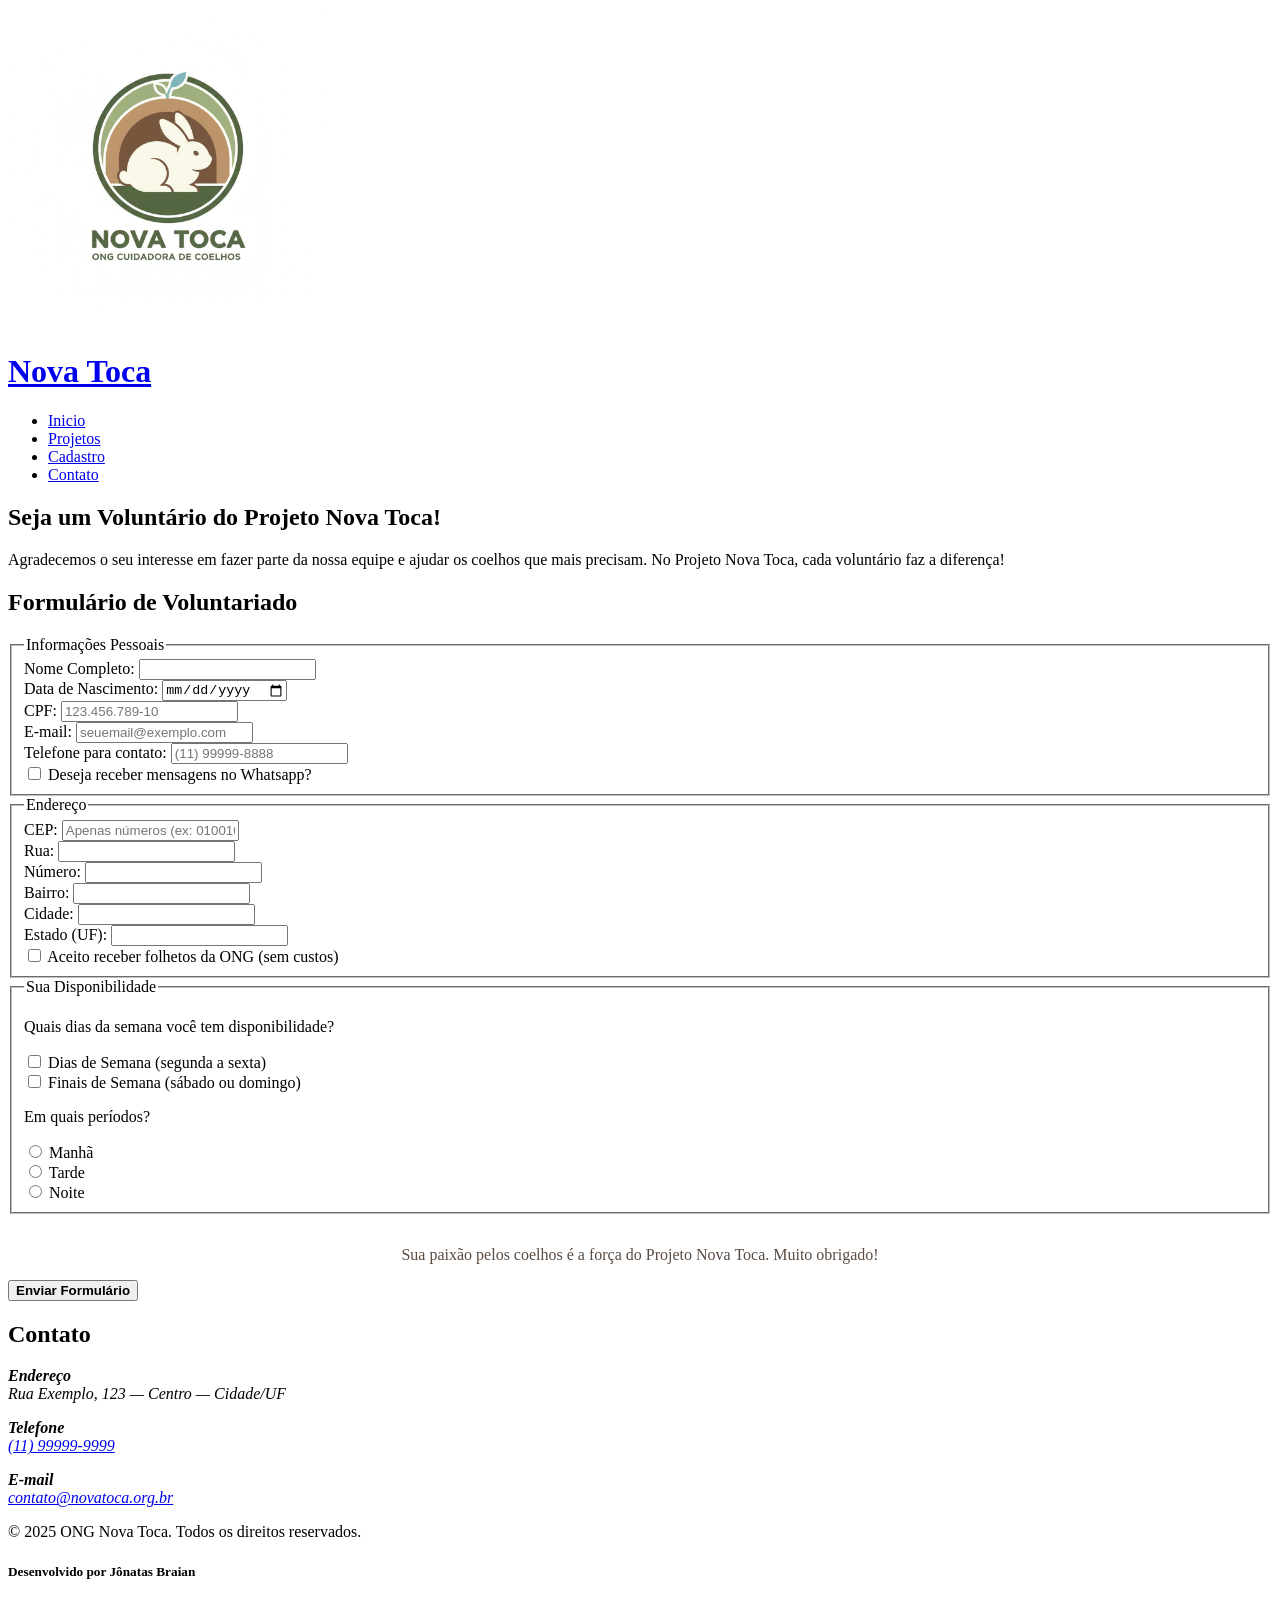
==== cadastro.html @ b6012e09 "nova-toca-0.1" ====
<!DOCTYPE html>
<html lang="pt-BR">
<head>
    <meta charset="UTF-8">
    <meta name="viewport" content="width=device-width, initial-scale=1.0">
    <title>Formulário de Voluntariado - Projeto Nova Toca</title>    
</head>
<body>

    <header>
        <div class="logo-group">
            <img src="imagens/logo.jpeg" alt="Logotipo do Projeto Nova Toca" width="320">
            <a href="index.html">
                 <h1>Nova Toca</h1>
            </a>
        </div>
        <nav>
            <ul>
                <li><a href="index.html">Inicio</a></li>
                <li><a href="projetos.html">Projetos</a></li> 
                <li><a href="cadastro.html">Cadastro</a></li> 
                <li><a href="#contato">Contato</a></li>
            </ul>
        </nav>
    </header>

    <main>
        
        <!-- Seção Herói -->
        <section class="hero-section">
            <h2>Seja um Voluntário do Projeto Nova Toca!</h2>
            <p>Agradecemos o seu interesse em fazer parte da nossa equipe e ajudar os coelhos que mais precisam. No Projeto Nova Toca, cada voluntário faz a diferença!</p>
        </section>

        <div class="container">
            <!-- Seção do Formulário -->
            <section>
                <h2>Formulário de Voluntariado</h2> <!-- Heading adicionado -->
                <form action="#" method="post" id="volunteer-form">
                    
                    <!-- Feedback visual para o usuário -->
                    <div id="message-container"></div>

                    <fieldset>
                        <legend>Informações Pessoais</legend>
                        
                        <div class="form-group">
                            <label for="nome">Nome Completo:</label>
                            <input type="text" id="nome" name="Nomecompleto" required>
                        </div>
                            
                        <div class="form-group">
                            <label for="nascimento">Data de Nascimento:</label>
                            <input type="date" id="nascimento" name="data_de_nascimento" required>
                        </div>

                        <div class="form-group">
                            <label for="cpf">CPF:</label>
                            <input type="text" id="cpf" name="cpf" pattern="\d{3}\.\d{3}\.\d{3}-\d{2}" placeholder="123.456.789-10" required>
                        </div>

                        <div class="form-group">
                            <label for="email">E-mail:</label>
                            <input type="email" id="email" name="email" placeholder="seuemail@exemplo.com" required>
                        </div>

                        <div class="form-group">
                            <label for="tel">Telefone para contato:</label>
                            <input type="tel" id="tel" name="telefone" placeholder="(11) 99999-8888" required>
                        </div>
                        
                        <div class="checkbox-group">
                            <input type="checkbox" id="whatsapp" name="whatsapp" value="sim">
                            <label for="whatsapp">Deseja receber mensagens no Whatsapp?</label>
                        </div>
                    </fieldset>

                    <fieldset>
                        <legend>Endereço</legend>
                        
                        <div class="form-group">
                            <label for="cep">CEP:</label>
                            <input type="text" id="cep" name="cep" placeholder="Apenas números (ex: 01001000)" required maxlength="8" autocomplete="postal-code">
                        </div>

                        <div class="form-group">
                            <label for="logradouro">Rua:</label>
                            <input type="text" id="logradouro" name="logradouro" required>
                        </div>

                        <div class="form-group">
                            <label for="numero">Número:</label>
                            <input type="text" name="numero" id="numero" required>
                        </div>
                        
                        <div class="form-group">
                            <label for="bairro">Bairro:</label>
                            <input type="text" name="bairro" id="bairro" required>
                        </div>
                        
                        <div class="form-group">
                            <label for="cidade">Cidade:</label>
                            <input type="text" name="cidade" id="cidade" required>
                        </div>
                        
                        <div class="form-group">
                            <label for="uf">Estado (UF):</label>
                            <input type="text" name="estado" id="uf" required maxlength="2">
                        </div>
                        
                        <div class="checkbox-group">
                            <input type="checkbox" id="folhetos" name="folhetos" value="sim">
                            <label for="folhetos">Aceito receber folhetos da ONG (sem custos)</label>
                        </div>
                    </fieldset>

                    <fieldset>
                        <legend>Sua Disponibilidade</legend>
                        
                        <p class="form-instructions">Quais dias da semana você tem disponibilidade?</p>
                        <div class="checkbox-group">
                            <input type="checkbox" id="diasdasemana" name="Disponibilidade_dias[]" value="dias_dasemana">
                            <label for="diasdasemana">Dias de Semana (segunda a sexta)</label>
                        </div>
                        <div class="checkbox-group">
                            <input type="checkbox" id="finaisdesemana" name="Disponibilidade_dias[]" value="finais_desemana">
                            <label for="finaisdesemana">Finais de Semana (sábado ou domingo)</label>
                        </div>

                        <p class="form-instructions top-margin">Em quais períodos?</p>
                        <div class="checkbox-group">
                            <input type="radio" id="manha" name="periodo" value="manha">
                            <label for="manha">Manhã</label>
                        </div>
                        <div class="checkbox-group">
                            <input type="radio" id="tarde" name="periodo" value="tarde">
                            <label for="tarde">Tarde</label>
                        </div>
                        <div class="checkbox-group">
                            <input type="radio" id="noite" name="periodo" value="noite">
                            <label for="noite">Noite</label>
                        </div>
                    </fieldset>
                    
                    <p style="text-align: center; margin-top: 2rem; color: #5a4c42; font-weight: 500;">
                        Sua paixão pelos coelhos é a força do Projeto Nova Toca. Muito obrigado!
                    </p>

                    <button type="submit" class="cta-button full-width"><strong>Enviar Formulário</strong></button>
                </form>
            </section>
        </div><!-- Fim do .container -->
    </main>

    <footer id="contato">
        <h2>Contato</h2>
        <address class="contact-grid">
            <p><strong>Endereço</strong><br>Rua Exemplo, 123 — Centro — Cidade/UF</p>
            <p><strong>Telefone</strong><br><a href="tel:+5511999999999">(11) 99999-9999</a></p>
            <p><strong>E-mail</strong><br><a href="mailto:contato@novatoca.org.br">contato@novatoca.org.br</a></p>
        </address>
        <div class="footer-bottom">
            <p>&copy; 2025 ONG Nova Toca. Todos os direitos reservados.</p>
            <h5>Desenvolvido por Jônatas Braian</h5>
        </div>
    </footer>
    
    <script>
        document.addEventListener('DOMContentLoaded', () => {
            
            // --- 1. Script de Auto-preenchimento do CEP ---
            const cepInput = document.getElementById('cep');
            if (cepInput) {
                cepInput.addEventListener('keyup', (e) => {
                    const cep = e.target.value.replace(/\D/g, '');
                    if (cep.length === 8) {
                        fetch(`https://viacep.com.br/ws/${cep}/json/`)
                            .then(response => response.json())
                            .then(data => {
                                if (!data.erro) {
                                    document.getElementById('logradouro').value = data.logradouro;
                                    document.getElementById('bairro').value = data.bairro;
                                    document.getElementById('cidade').value = data.localidade;
                                    document.getElementById('uf').value = data.uf;
                                    document.getElementById('numero').focus();
                                } else {
                                    console.log('CEP não encontrado.');
                                    document.getElementById('logradouro').value = "";
                                    document.getElementById('bairro').value = "";
                                    document.getElementById('cidade').value = "";
                                    document.getElementById('uf').value = "";
                                }
                            })
                            .catch(error => console.error('Erro ao buscar CEP:', error));
                    }
                });
            }

            // --- 2. Script de Validação de Formulário ---
            const form = document.getElementById('volunteer-form');
            const messageContainer = document.getElementById('message-container');
            
            if (form) {
                form.addEventListener('submit', (e) => {
                    e.preventDefault();
                    messageContainer.className = '';
                    messageContainer.textContent = '';
                    
                    if (form.checkValidity()) {
                        messageContainer.className = 'success';
                        messageContainer.textContent = 'Formulário enviado com sucesso! Entraremos em contato em breve.';
                        form.reset();
                        messageContainer.scrollIntoView({ behavior: 'smooth' });
                    } else {
                        messageContainer.className = 'error';
                        messageContainer.textContent = 'Por favor, preencha todos os campos obrigatórios corretamente.';
                        const firstInvalidField = form.querySelector(':invalid');
                        if (firstInvalidField) firstInvalidField.focus();
                    }
                });
            }
            
        });
    </script>
    
</body>
</html>
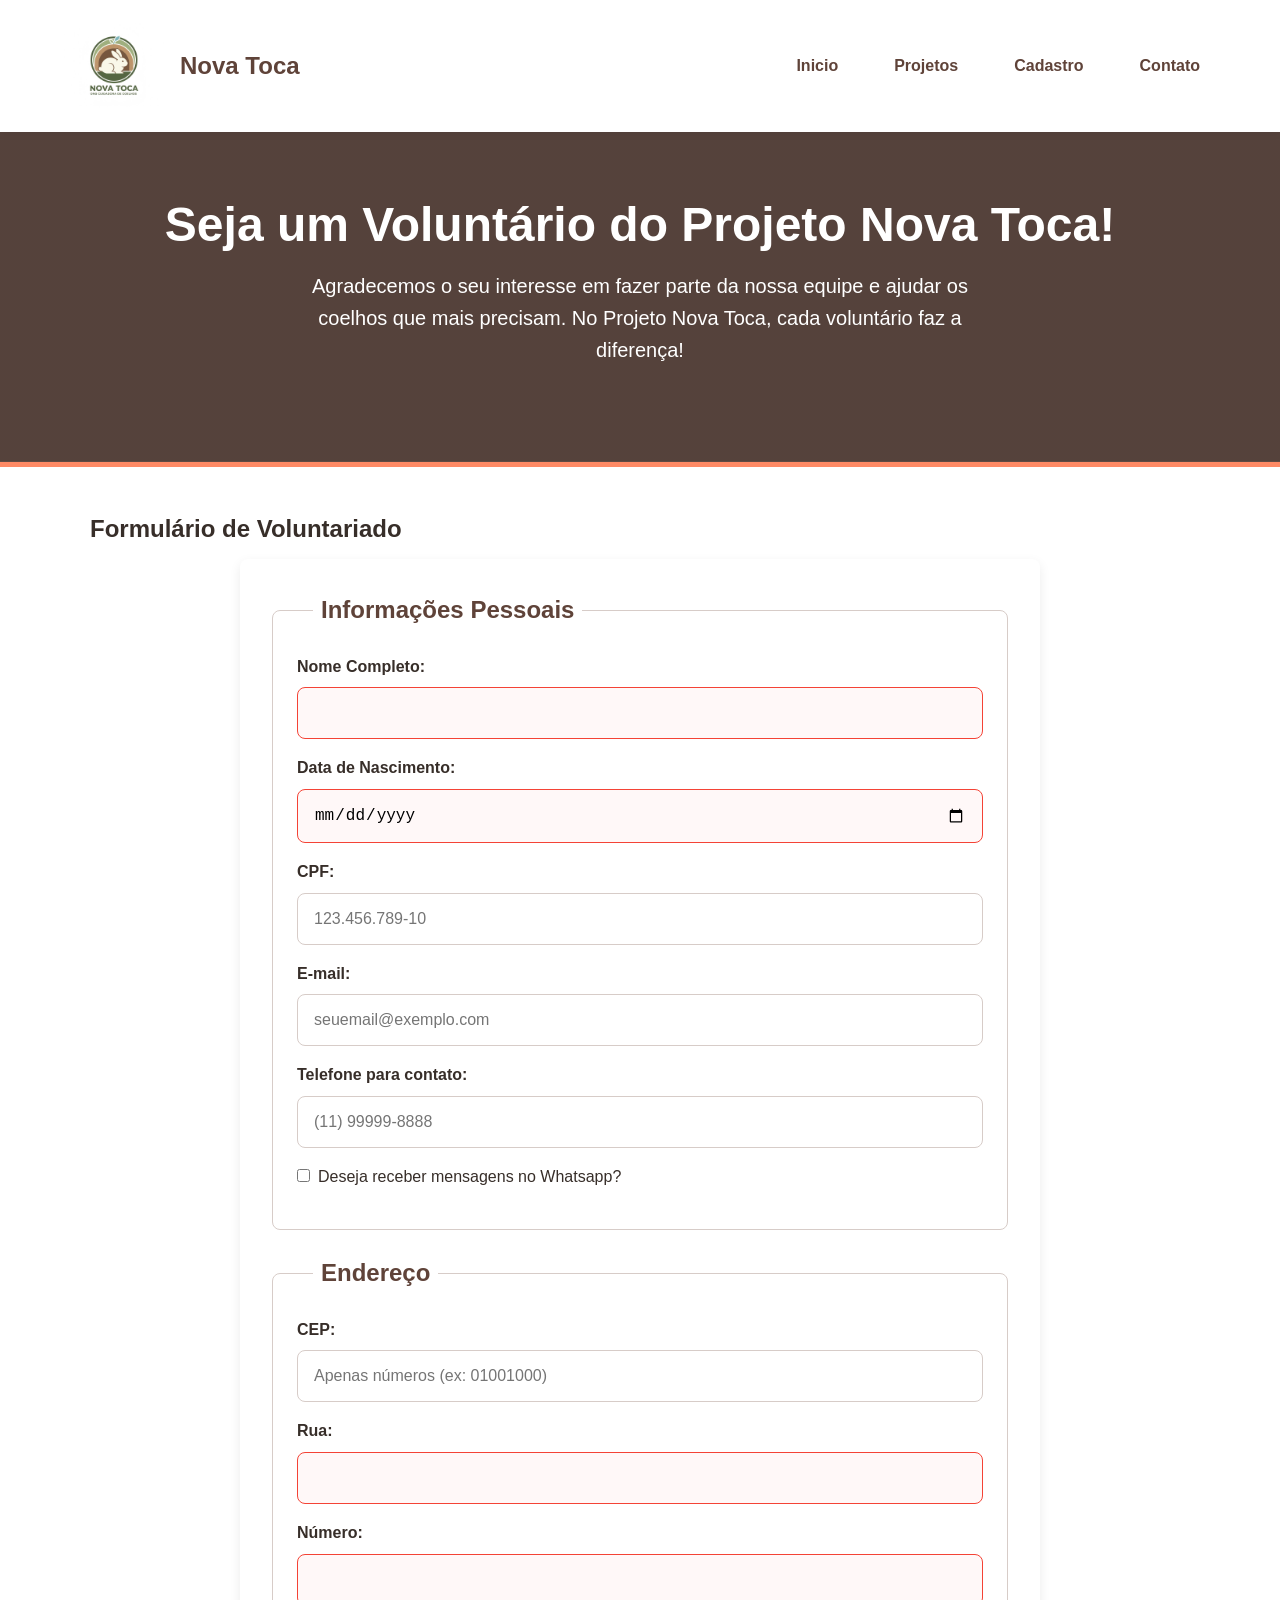
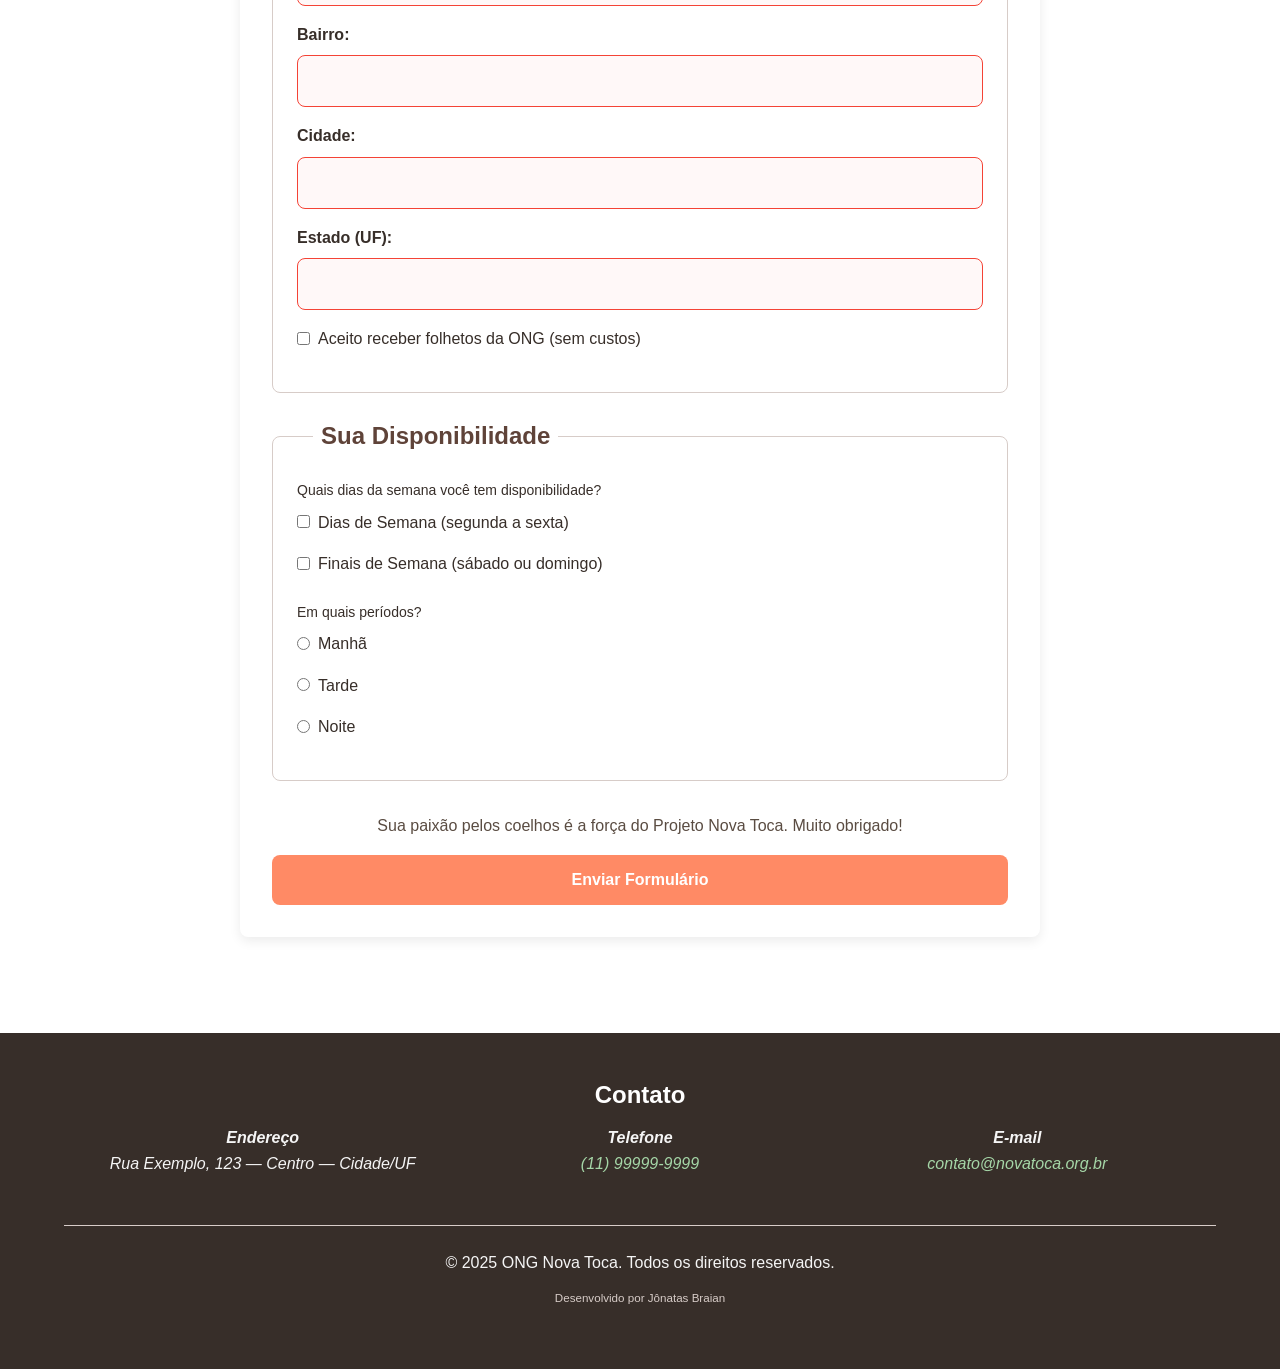
==== commit 80c2911d: "nova-toca2-0.2" ====
--- a/cadastro.html
+++ b/cadastro.html
@@ -1,6 +1,12 @@
 <!DOCTYPE html>
 <html lang="pt-BR">
 <head>
+   
+    <meta charset="UTF-8">
+    <meta name="viewport" content="width=device-width, initial-scale=1.0">
+    <title>Sua Página - Projeto Nova Toca</title> 
+    
+    <link rel="stylesheet" href="css/styler.css">
     <meta charset="UTF-8">
     <meta name="viewport" content="width=device-width, initial-scale=1.0">
     <title>Formulário de Voluntariado - Projeto Nova Toca</title>    
@@ -165,63 +171,6 @@
         </div>
     </footer>
     
-    <script>
-        document.addEventListener('DOMContentLoaded', () => {
-            
-            // --- 1. Script de Auto-preenchimento do CEP ---
-            const cepInput = document.getElementById('cep');
-            if (cepInput) {
-                cepInput.addEventListener('keyup', (e) => {
-                    const cep = e.target.value.replace(/\D/g, '');
-                    if (cep.length === 8) {
-                        fetch(`https://viacep.com.br/ws/${cep}/json/`)
-                            .then(response => response.json())
-                            .then(data => {
-                                if (!data.erro) {
-                                    document.getElementById('logradouro').value = data.logradouro;
-                                    document.getElementById('bairro').value = data.bairro;
-                                    document.getElementById('cidade').value = data.localidade;
-                                    document.getElementById('uf').value = data.uf;
-                                    document.getElementById('numero').focus();
-                                } else {
-                                    console.log('CEP não encontrado.');
-                                    document.getElementById('logradouro').value = "";
-                                    document.getElementById('bairro').value = "";
-                                    document.getElementById('cidade').value = "";
-                                    document.getElementById('uf').value = "";
-                                }
-                            })
-                            .catch(error => console.error('Erro ao buscar CEP:', error));
-                    }
-                });
-            }
-
-            // --- 2. Script de Validação de Formulário ---
-            const form = document.getElementById('volunteer-form');
-            const messageContainer = document.getElementById('message-container');
-            
-            if (form) {
-                form.addEventListener('submit', (e) => {
-                    e.preventDefault();
-                    messageContainer.className = '';
-                    messageContainer.textContent = '';
-                    
-                    if (form.checkValidity()) {
-                        messageContainer.className = 'success';
-                        messageContainer.textContent = 'Formulário enviado com sucesso! Entraremos em contato em breve.';
-                        form.reset();
-                        messageContainer.scrollIntoView({ behavior: 'smooth' });
-                    } else {
-                        messageContainer.className = 'error';
-                        messageContainer.textContent = 'Por favor, preencha todos os campos obrigatórios corretamente.';
-                        const firstInvalidField = form.querySelector(':invalid');
-                        if (firstInvalidField) firstInvalidField.focus();
-                    }
-                });
-            }
-            
-        });
-    </script>
-    
+   
 </body>
 </html>
--- a/css/styler.css
+++ b/css/styler.css
@@ -0,0 +1,581 @@
+/*
+ * === STYLER.CSS - PROJETO NOVA TOCA ===
+ *
+ * 1. Reset e Globais
+ * 2. Design System (Variáveis)
+ * 3. Estrutura e Layout (Grid/Flex)
+ * 4. Header e Navegação (Menu Hambúrguer)
+ * 5. Componentes (Botões, Cards, Hero)
+ * 6. Estilos de Formulário
+ * 7. Estilos do Rodapé
+ * 8. Media Queries (Responsividade)
+*/
+
+/* --- 1. Reset e Globais --- */
+*,
+*::before,
+*::after {
+    box-sizing: border-box;
+    margin: 0;
+    padding: 0;
+}
+
+html {
+    scroll-behavior: smooth;
+    font-size: 16px; /* Base para 'rem' */
+}
+
+body {
+    font-family: -apple-system, BlinkMacSystemFont, "Segoe UI", Roboto, Helvetica, Arial, sans-serif;
+    background-color: var(--color-neutral-lightest);
+    color: var(--color-neutral-dark);
+    line-height: 1.6;
+    display: flex;
+    flex-direction: column;
+    min-height: 100vh;
+}
+
+main {
+    flex-grow: 1; /* Garante que o main ocupe o espaço e empurre o footer para baixo */
+}
+
+img {
+    max-width: 100%;
+    height: auto;
+    display: block;
+}
+
+a {
+    color: var(--color-primary-dark);
+    text-decoration: none;
+}
+
+a:hover {
+    text-decoration: underline;
+}
+
+h1, h2, h3, h4, h5 {
+    margin-bottom: var(--space-sm);
+    line-height: 1.2;
+    font-weight: 700;
+}
+
+/* --- 2. Design System (Variáveis) --- */
+:root {
+    /* Paleta de Cores (Req: min 8) */
+    --color-primary: #8d6e63;         /* Marrom coelho (principal) */
+    --color-primary-dark: #5f4339;    /* Marrom escuro (textos, links) */
+    --color-primary-light: #be9c91;   /* Marrom claro */
+    --color-secondary: #a5d6a7;       /* Verde claro (natureza) */
+    --color-secondary-dark: #558b2f;  /* Verde escuro */
+    --color-accent: #ff8a65;          /* Laranja (cenoura, CTA) */
+    --color-neutral-dark: #372e29;    /* Quase preto (texto) */
+    --color-neutral-medium: #d7ccc8;  /* Cinza/bege (bordas) */
+    --color-neutral-light: #f5f5f5;   /* Fundo cinza claro */
+    --color-neutral-lightest: #ffffff;/* Fundo branco (cards) */
+    --color-feedback-success: #4caf50;
+    --color-feedback-error: #f44336;
+
+    /* Tipografia (Req: min 5) */
+    --font-size-xs: 0.75rem;   /* 12px */
+    --font-size-sm: 0.875rem;  /* 14px */
+    --font-size-base: 1rem;    /* 16px */
+    --font-size-md: 1.25rem;   /* 20px */
+    --font-size-lg: 1.5rem;    /* 24px */
+    --font-size-xl: 2.25rem;   /* 36px */
+    --font-size-xxl: 3rem;     /* 48px */
+
+    /* Espaçamento Modular (Req: 8, 16, 24, 32, 48, 64) */
+    --space-xs: 0.5rem;    /* 8px */
+    --space-sm: 1rem;      /* 16px */
+    --space-md: 1.5rem;    /* 24px */
+    --space-lg: 2rem;      /* 32px */
+    --space-xl: 3rem;      /* 48px */
+    --space-xxl: 4rem;     /* 64px */
+    
+    /* Outros */
+    --base-border-radius: 8px;
+    --base-box-shadow: 0 4px 12px rgba(0, 0, 0, 0.08);
+    --base-transition: all 0.3s ease-in-out;
+}
+
+/* Hierarquia de Tipografia */
+h1 { font-size: var(--font-size-xl); color: var(--color-primary-dark); }
+h2 { font-size: var(--font-size-lg); color: var(--color-neutral-dark); }
+h3 { font-size: var(--font-size-md); color: var(--color-primary-dark); }
+p { font-size: var(--font-size-base); margin-bottom: var(--space-sm); }
+
+
+/* --- 3. Estrutura e Layout (Grid/Flex) --- */
+/* Classe principal do container */
+.container {
+    width: 90%;
+    max-width: 1100px;
+    margin-left: auto;
+    margin-right: auto;
+    padding-top: var(--space-xl);
+    padding-bottom: var(--space-xl);
+}
+
+/* Sistema de Grid (Req: 12 colunas)
+   Usaremos Grid para os componentes internos em vez de classes de utilidade */
+
+/* Layout do Index */
+.impact-grid {
+    display: grid;
+    /* 12 colunas: cada item ocupa 3 colunas (12/4 = 3) */
+    grid-template-columns: repeat(12, 1fr);
+    gap: var(--space-md);
+}
+
+.impact-item {
+    grid-column: span 3; /* Ocupa 3 das 12 colunas */
+    background: var(--color-neutral-lightest);
+    padding: var(--space-md);
+    border-radius: var(--base-border-radius);
+    text-align: center;
+    box-shadow: var(--base-box-shadow);
+}
+.impact-item h3 {
+    font-size: var(--font-size-xl);
+    color: var(--color-accent);
+}
+
+.work-grid {
+    display: grid;
+    /* 12 colunas: cada item ocupa 4 colunas (12/3 = 4) */
+    grid-template-columns: repeat(12, 1fr);
+    gap: var(--space-md);
+}
+
+.work-card {
+    grid-column: span 4; /* Ocupa 4 das 12 colunas */
+}
+
+/* Layout de Projetos */
+.project-item {
+    margin-bottom: var(--space-xl);
+    background: var(--color-neutral-lightest);
+    padding: var(--space-lg);
+    border-radius: var(--base-border-radius);
+    box-shadow: var(--base-box-shadow);
+}
+
+.project-content {
+    display: grid;
+    /* 12 colunas: img (4) + texto (8) */
+    grid-template-columns: repeat(12, 1fr);
+    gap: var(--space-lg);
+    align-items: center;
+}
+
+.project-content img {
+    grid-column: span 4;
+    border-radius: var(--base-border-radius);
+}
+
+.project-content .project-text {
+    grid-column: span 8;
+}
+
+
+/* --- 4. Header e Navegação (Menu Hambúrguer) --- */
+header {
+    width: 100%;
+    padding: var(--space-sm) 5%;
+    background: var(--color-neutral-lightest);
+    box-shadow: 0 2px 8px rgba(0, 0, 0, 0.05);
+    display: flex; /* Req: Flexbox */
+    justify-content: space-between;
+    align-items: center;
+    position: sticky;
+    top: 0;
+    z-index: 100;
+}
+
+.logo-group {
+    display: flex;
+    align-items: center;
+    gap: var(--space-sm);
+}
+.logo-group img {
+    width: 100px; /* Tamanho reduzido para o header */
+    height: auto;
+}
+.logo-group h1 {
+    font-size: var(--font-size-lg);
+    margin: 0;
+    color: var(--color-primary-dark);
+}
+.logo-group a {
+    text-decoration: none;
+}
+
+header nav ul {
+    display: flex;
+    gap: var(--space-md);
+    list-style: none;
+}
+
+header nav a {
+    font-size: var(--font-size-base);
+    font-weight: 600;
+    color: var(--color-primary-dark);
+    text-decoration: none;
+    padding: var(--space-xs) var(--space-sm);
+    border-radius: var(--base-border-radius);
+    transition: var(--base-transition);
+}
+
+header nav a:hover,
+header nav a.active { /* Classe 'active' pode ser adicionada via JS se desejar */
+    background-color: var(--color-primary-light);
+    color: var(--color-neutral-dark);
+    text-decoration: none;
+}
+
+/* Botão do Menu Hambúrguer (Req) - Inicialmente escondido */
+#menu-toggle {
+    display: none;
+    background: none;
+    border: none;
+    cursor: pointer;
+    font-size: var(--font-size-xl);
+    color: var(--color-primary-dark);
+}
+
+
+/* --- 5. Componentes (Botões, Cards, Hero) --- */
+/* Seção Herói (Comum a todas as páginas) */
+.hero-section {
+    padding: var(--space-xxl) var(--space-lg);
+    /* Imagem de fundo genérica - substitua se tiver uma */
+    background-color: var(--color-primary);
+    background-image: linear-gradient(rgba(0,0,0,0.4), rgba(0,0,0,0.4)), url('https://via.placeholder.com/1500x400.png?text=Imagem+Herói+Coelhos');
+    background-size: cover;
+    background-position: center;
+    color: var(--color-neutral-lightest);
+    text-align: center;
+    border-bottom: 5px solid var(--color-accent);
+}
+.hero-section h2 {
+    font-size: var(--font-size-xxl);
+    color: var(--color-neutral-lightest);
+}
+.hero-section p {
+    font-size: var(--font-size-md);
+    max-width: 700px;
+    margin: 0 auto var(--space-lg) auto;
+}
+
+/* Botões (Req: estados) */
+.cta-button, .cta-button-small {
+    display: inline-block;
+    background-color: var(--color-accent);
+    color: var(--color-neutral-lightest);
+    font-weight: 700;
+    text-decoration: none;
+    border: none;
+    border-radius: var(--base-border-radius);
+    cursor: pointer;
+    transition: var(--base-transition);
+    text-align: center;
+}
+.cta-button {
+    padding: var(--space-sm) var(--space-lg);
+    font-size: var(--font-size-base);
+}
+.cta-button-small {
+    padding: var(--space-xs) var(--space-md);
+    font-size: var(--font-size-sm);
+}
+
+/* Estados do Botão */
+.cta-button:hover, .cta-button-small:hover {
+    background-color: #ff7043; /* Laranja mais escuro */
+    color: var(--color-neutral-lightest);
+    text-decoration: none;
+    transform: translateY(-2px);
+    box-shadow: 0 4px 10px rgba(0,0,0,0.2);
+}
+.cta-button:focus, .cta-button-small:focus {
+    outline: 3px solid var(--color-accent);
+    outline-offset: 2px;
+}
+.cta-button:active, .cta-button-small:active {
+    transform: translateY(0);
+    box-shadow: none;
+}
+.cta-button:disabled, .cta-button-small:disabled {
+    background-color: var(--color-neutral-medium);
+    cursor: not-allowed;
+}
+
+/* Cards (Req: .work-card) */
+.work-card {
+    background: var(--color-neutral-lightest);
+    border-radius: var(--base-border-radius);
+    box-shadow: var(--base-box-shadow);
+    overflow: hidden; /* Garante que a imagem se ajuste ao radius */
+    transition: var(--base-transition);
+}
+.work-card:hover {
+    transform: translateY(-5px);
+    box-shadow: 0 8px 16px rgba(0, 0, 0, 0.12);
+}
+.work-card img {
+    width: 100%;
+    aspect-ratio: 16 / 10;
+    object-fit: cover;
+}
+.work-card-content {
+    padding: var(--space-md);
+}
+
+/* CTA Section (Projetos) */
+.cta-section {
+    text-align: center;
+    background: var(--color-secondary);
+    padding: var(--space-xl);
+    border-radius: var(--base-border-radius);
+}
+
+
+/* --- 6. Estilos de Formulário (Req) --- */
+form {
+    background: var(--color-neutral-lightest);
+    padding: var(--space-lg);
+    border-radius: var(--base-border-radius);
+    box-shadow: var(--base-box-shadow);
+    max-width: 800px;
+    margin: 0 auto;
+}
+fieldset {
+    border: 1px solid var(--color-neutral-medium);
+    border-radius: var(--base-border-radius);
+    padding: var(--space-md);
+    margin-bottom: var(--space-md);
+}
+legend {
+    font-size: var(--font-size-lg);
+    font-weight: 600;
+    color: var(--color-primary-dark);
+    padding: 0 var(--space-xs);
+    margin-left: var(--space-sm);
+}
+.form-group {
+    margin-bottom: var(--space-sm);
+}
+.form-group label {
+    display: block;
+    font-weight: 600;
+    margin-bottom: var(--space-xs);
+}
+.form-group input[type="text"],
+.form-group input[type="email"],
+.form-group input[type="tel"],
+.form-group input[type="date"] {
+    width: 100%;
+    padding: var(--space-sm);
+    font-size: var(--font-size-base);
+    border: 1px solid var(--color-neutral-medium);
+    border-radius: var(--base-border-radius);
+}
+.form-group input:focus {
+    outline: none;
+    border-color: var(--color-primary);
+    box-shadow: 0 0 0 3px rgba(141, 110, 99, 0.3);
+}
+
+.checkbox-group {
+    display: flex;
+    align-items: center;
+    gap: var(--space-xs);
+    margin-bottom: var(--space-sm);
+}
+.checkbox-group input {
+    margin-top: -2px;
+}
+.form-instructions {
+    font-size: var(--font-size-sm);
+    color: var(--color-neutral-dark);
+    margin-bottom: var(--space-xs);
+}
+.top-margin {
+    margin-top: var(--space-md);
+}
+.full-width {
+    width: 100%;
+}
+
+/* Validação Visual (Req) */
+.form-group input:invalid:not(:placeholder-shown) {
+    border-color: var(--color-feedback-error);
+    background-color: #fff8f8;
+}
+.form-group input:valid:not(:placeholder-shown) {
+    border-color: var(--color-feedback-success);
+}
+
+/* Componente de Feedback (Req) */
+#message-container {
+    padding: var(--space-md);
+    margin-bottom: var(--space-md);
+    border-radius: var(--base-border-radius);
+    font-weight: 600;
+    display: none; /* Oculto por padrão */
+}
+#message-container.success {
+    display: block;
+    background-color: var(--color-secondary);
+    color: var(--color-neutral-dark);
+}
+#message-container.error {
+    display: block;
+    background-color: #ffcdd2;
+    color: var(--color-feedback-error);
+}
+
+
+/* --- 7. Estilos do Rodapé --- */
+footer {
+    background-color: var(--color-neutral-dark);
+    color: var(--color-neutral-light);
+    padding: var(--space-xl) 5%;
+    margin-top: var(--space-xl);
+}
+footer h2 {
+    color: var(--color-neutral-lightest);
+    text-align: center;
+}
+footer a {
+    color: var(--color-secondary);
+}
+.contact-grid {
+    display: grid;
+    /* 12 colunas: 3 itens de 4 colunas */
+    grid-template-columns: repeat(12, 1fr);
+    gap: var(--space-lg);
+    max-width: 1100px;
+    margin: 0 auto;
+    text-align: center;
+}
+.contact-grid p {
+    grid-column: span 4;
+}
+.footer-bottom {
+    border-top: 1px solid var(--color-neutral-medium);
+    text-align: center;
+    padding-top: var(--space-md);
+    margin-top: var(--space-lg);
+    font-size: var(--font-size-sm);
+}
+.footer-bottom h5 {
+    font-weight: 400;
+    color: var(--color-neutral-medium);
+}
+
+
+/* --- 8. Media Queries (Responsividade) --- */
+/* (Req: min 5 breakpoints) */
+
+/* BP 1: Laptops grandes (1200px) */
+@media (max-width: 1200px) {
+    .container {
+        width: 95%;
+    }
+}
+
+/* BP 2: Tablets (992px) */
+@media (max-width: 992px) {
+    /* Ajusta grids de 12 para 8 colunas */
+    .impact-item {
+        grid-column: span 6; /* 2 colunas no total (8/2=4) -> Erro, (12/2 = 6) */
+    }
+    .work-card {
+        grid-column: span 6;
+    }
+    .project-content {
+        /* Imagem (12) + Texto (12) */
+        grid-template-columns: 1fr; /* Stacking */
+    }
+    .project-content img {
+        grid-column: span 12;
+        max-width: 400px;
+        margin: 0 auto;
+    }
+    .project-content .project-text {
+        grid-column: span 12;
+    }
+    .contact-grid p {
+        grid-column: span 12; /* Stack */
+    }
+}
+
+/* BP 3: Tablets (768px) - Menu Hambúrguer (Req) */
+@media (max-width: 768px) {
+    h1 { font-size: var(--font-size-lg); }
+    h2 { font-size: var(--font-size-md); }
+    .hero-section h2 { font-size: var(--font-size-xl); }
+    
+    /* Ativa o menu hambúrguer */
+    #menu-toggle {
+        display: block; /* Mostra o botão */
+    }
+    
+    header nav {
+        display: none; /* Esconde a navegação */
+        position: absolute;
+        top: 100%; /* Logo abaixo do header */
+        left: 0;
+        width: 100%;
+        background: var(--color-neutral-lightest);
+        box-shadow: var(--base-box-shadow);
+    }
+    
+    header nav.is-active {
+        display: block; /* Mostra o menu ao clicar */
+    }
+    
+    header nav ul {
+        flex-direction: column;
+        padding: var(--space-md);
+    }
+    header nav ul li {
+        width: 100%;
+    }
+    header nav a {
+        display: block;
+        text-align: center;
+        width: 100%;
+    }
+}
+
+/* BP 4: Celulares Grandes (576px) */
+@media (max-width: 576px) {
+    .impact-item {
+        grid-column: span 12; /* 1 coluna */
+    }
+    .work-card {
+        grid-column: span 12; /* 1 coluna */
+    }
+    .logo-group h1 {
+        display: none; /* Esconde o H1 do logo para economizar espaço */
+    }
+    form {
+        padding: var(--space-md);
+    }
+}
+
+/* BP 5: Celulares Pequenos (480px) */
+@media (max-width: 480px) {
+    .hero-section {
+        padding: var(--space-xl) var(--space-sm);
+    }
+    .hero-section h2 {
+        font-size: var(--font-size-lg);
+    }
+    .hero-section p {
+        font-size: var(--font-size-base);
+    }
+}
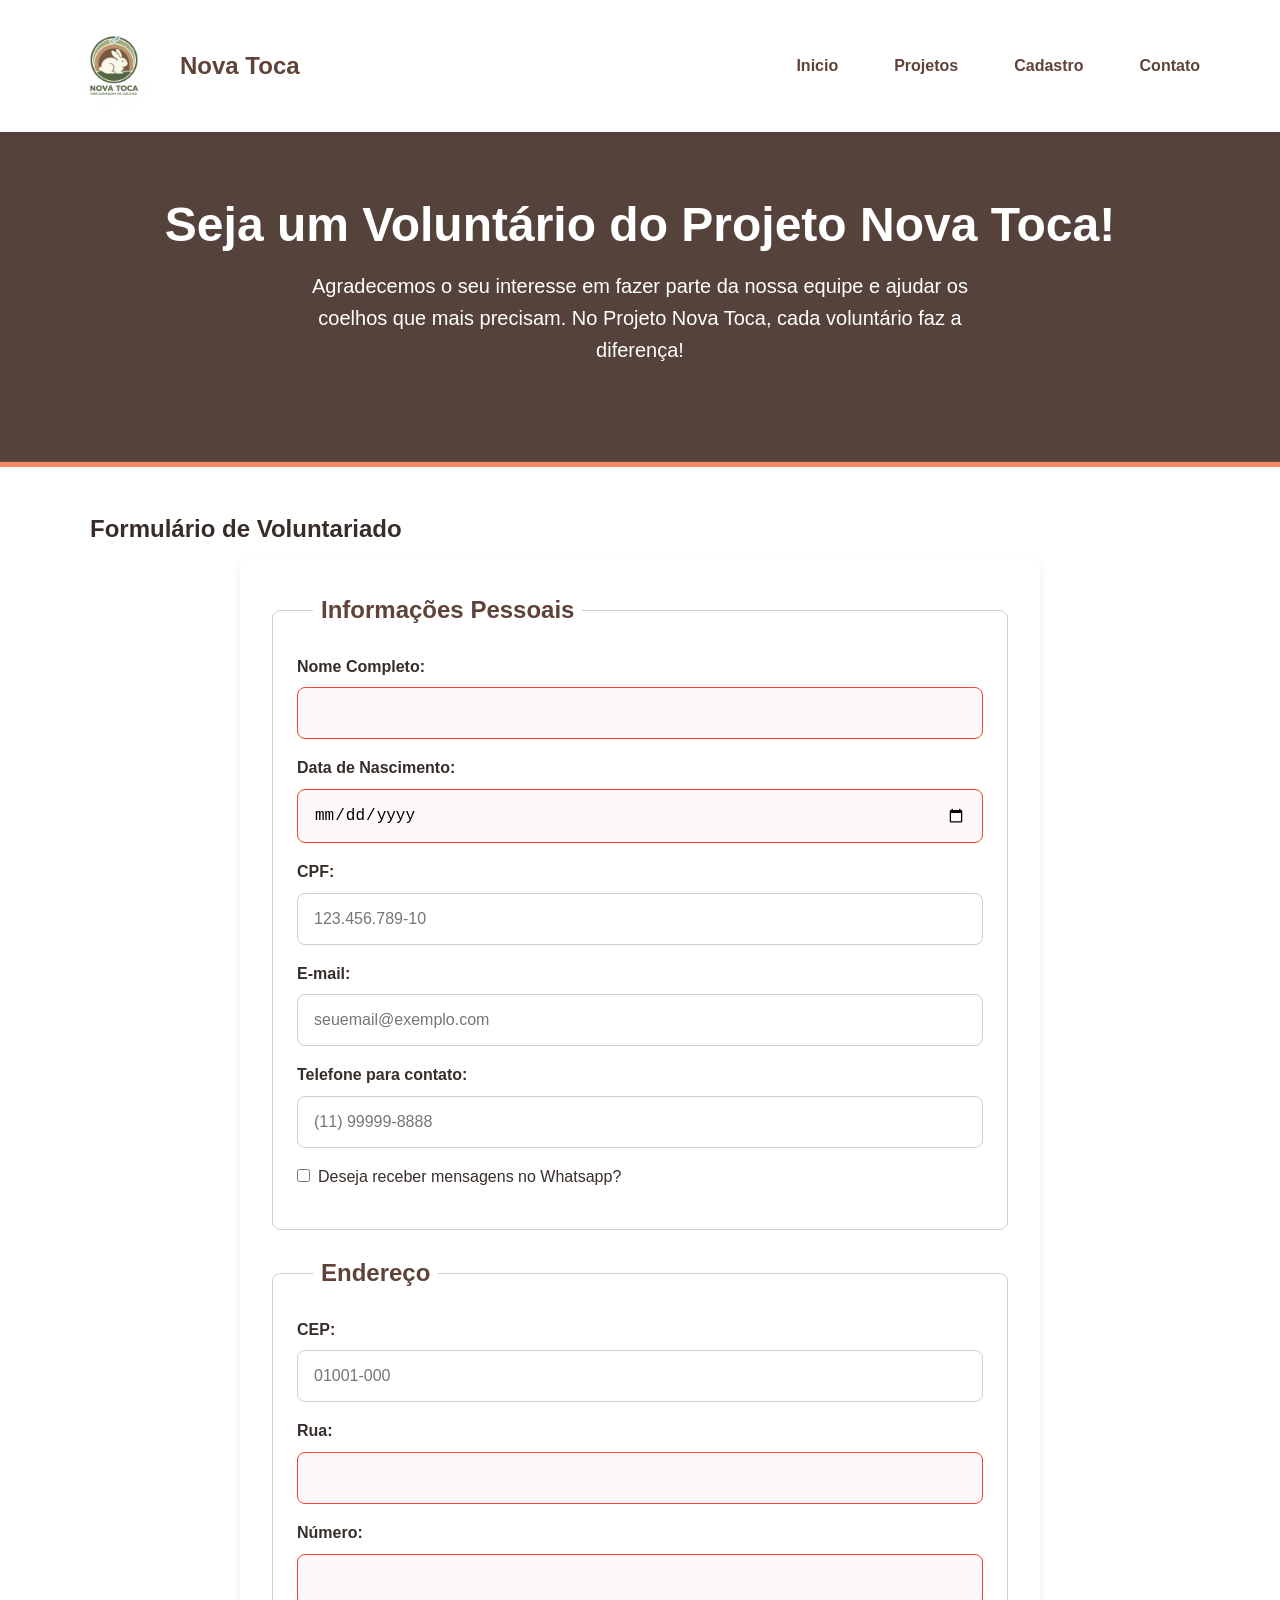
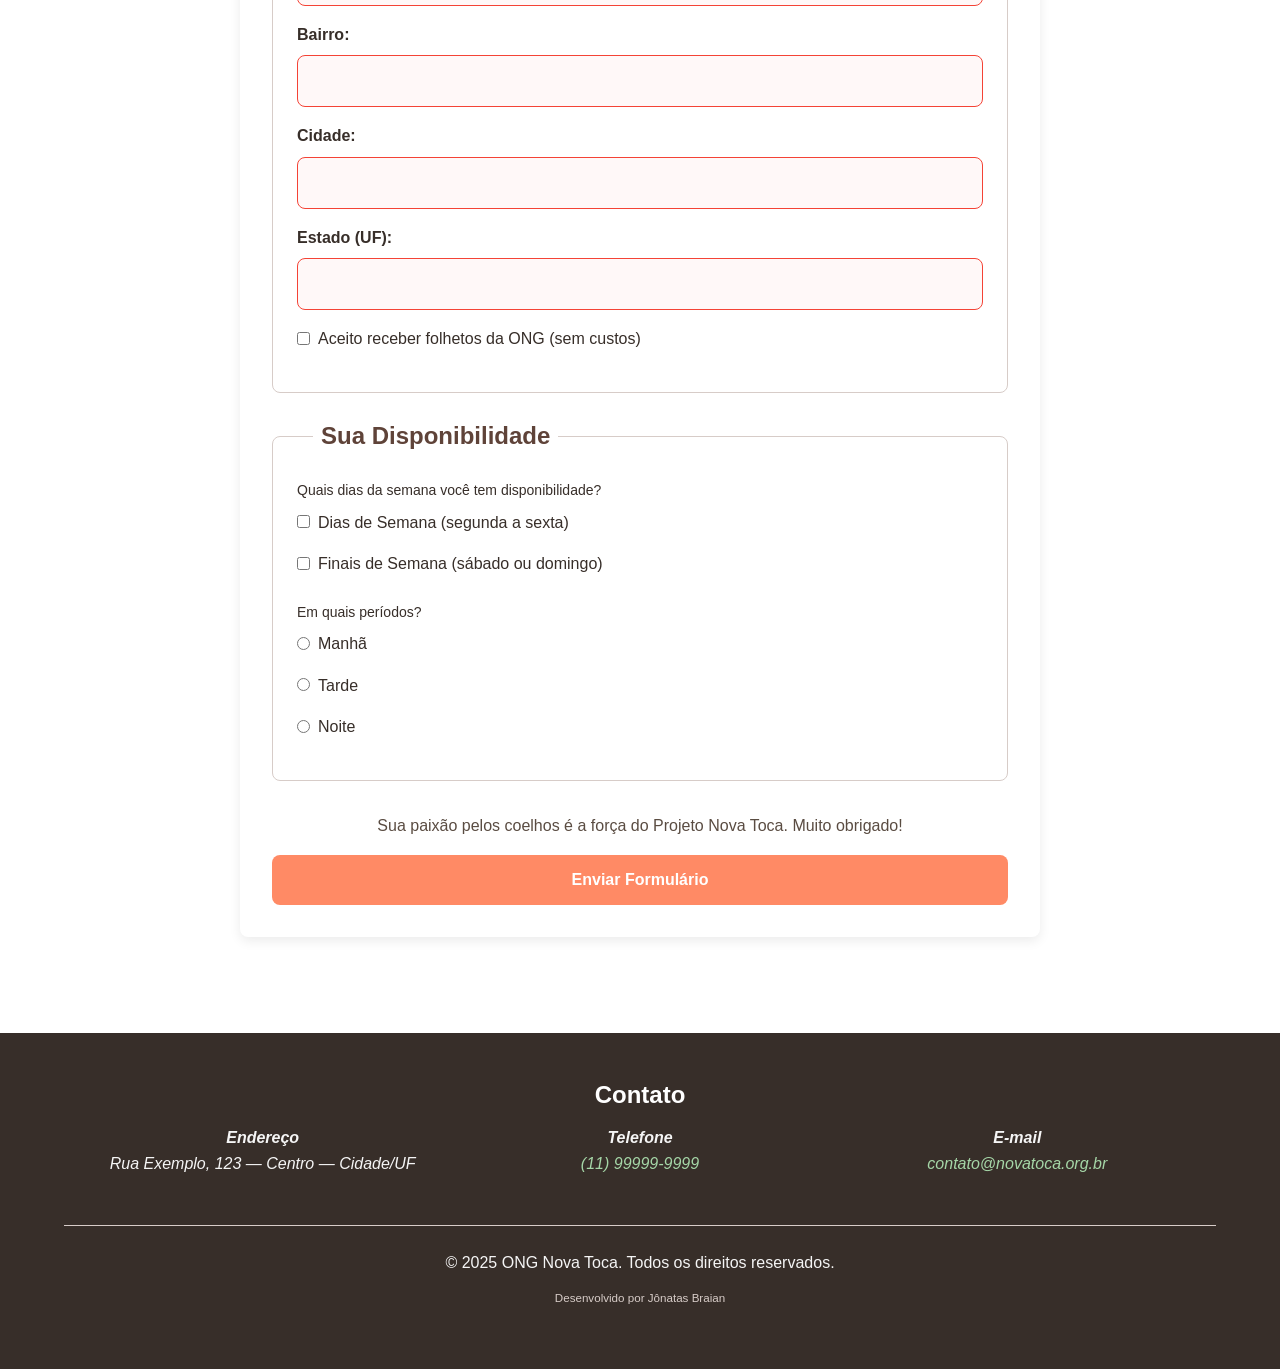
==== commit de2e6d1e: "novatoca2-0.2" ====
--- a/cadastro.html
+++ b/cadastro.html
@@ -1,25 +1,24 @@
 <!DOCTYPE html>
 <html lang="pt-BR">
 <head>
-   
     <meta charset="UTF-8">
     <meta name="viewport" content="width=device-width, initial-scale=1.0">
-    <title>Sua Página - Projeto Nova Toca</title> 
+    <title>Formulário de Voluntariado - Projeto Nova Toca</title>
     
     <link rel="stylesheet" href="css/styler.css">
-    <meta charset="UTF-8">
-    <meta name="viewport" content="width=device-width, initial-scale=1.0">
-    <title>Formulário de Voluntariado - Projeto Nova Toca</title>    
 </head>
 <body>
 
     <header>
         <div class="logo-group">
-            <img src="imagens/logo.jpeg" alt="Logotipo do Projeto Nova Toca" width="320">
+            <img src="imagens/logo.jpeg" alt="Logotipo do Projeto Nova Toca">
             <a href="index.html">
-                 <h1>Nova Toca</h1>
+                <h1>Nova Toca</h1>
             </a>
         </div>
+
+        <button id="menu-toggle" aria-label="Abrir menu">☰</button>
+
         <nav>
             <ul>
                 <li><a href="index.html">Inicio</a></li>
@@ -32,19 +31,15 @@
 
     <main>
         
-        <!-- Seção Herói -->
         <section class="hero-section">
             <h2>Seja um Voluntário do Projeto Nova Toca!</h2>
             <p>Agradecemos o seu interesse em fazer parte da nossa equipe e ajudar os coelhos que mais precisam. No Projeto Nova Toca, cada voluntário faz a diferença!</p>
         </section>
 
         <div class="container">
-            <!-- Seção do Formulário -->
             <section>
-                <h2>Formulário de Voluntariado</h2> <!-- Heading adicionado -->
-                <form action="#" method="post" id="volunteer-form">
+                <h2>Formulário de Voluntariado</h2> <form action="#" method="post" id="volunteer-form">
                     
-                    <!-- Feedback visual para o usuário -->
                     <div id="message-container"></div>
 
                     <fieldset>
@@ -54,7 +49,7 @@
                             <label for="nome">Nome Completo:</label>
                             <input type="text" id="nome" name="Nomecompleto" required>
                         </div>
-                            
+                        
                         <div class="form-group">
                             <label for="nascimento">Data de Nascimento:</label>
                             <input type="date" id="nascimento" name="data_de_nascimento" required>
@@ -86,7 +81,7 @@
                         
                         <div class="form-group">
                             <label for="cep">CEP:</label>
-                            <input type="text" id="cep" name="cep" placeholder="Apenas números (ex: 01001000)" required maxlength="8" autocomplete="postal-code">
+                            <input type="text" id="cep" name="cep" placeholder="01001-000" required autocomplete="postal-code">
                         </div>
 
                         <div class="form-group">
@@ -155,8 +150,7 @@
                     <button type="submit" class="cta-button full-width"><strong>Enviar Formulário</strong></button>
                 </form>
             </section>
-        </div><!-- Fim do .container -->
-    </main>
+        </div></main>
 
     <footer id="contato">
         <h2>Contato</h2>
@@ -171,6 +165,7 @@
         </div>
     </footer>
     
-   
+    <script src="js/main.js"></script>
+    
 </body>
-</html>
+</html>
